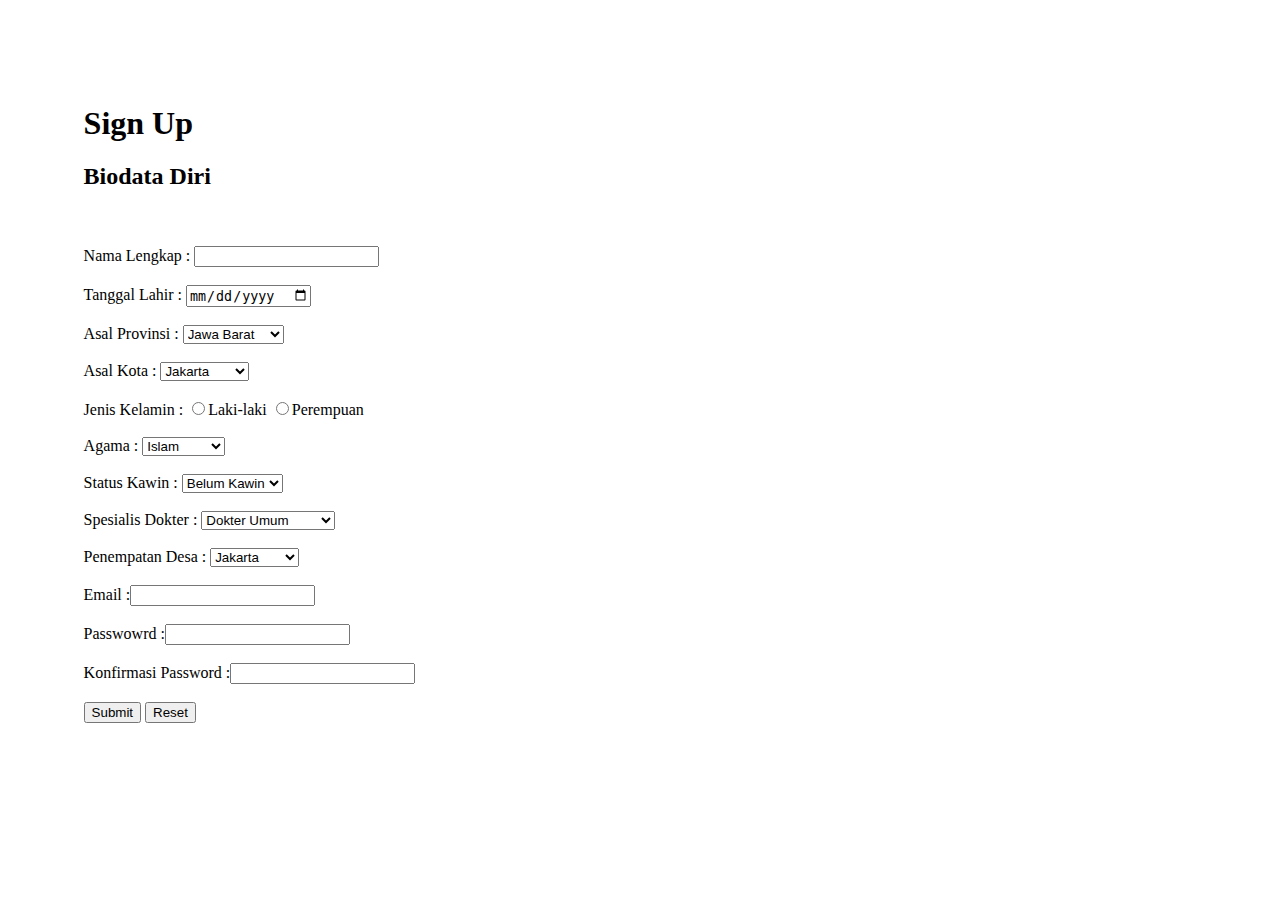
==== index.html @ 03dfbf88 "Rename index1.html to index.html" ====
<!DOCTYPE html>
<html>
<head>
	<style>
		body{
			background-image: url(background.jpg);
			background-position:screen;
			background-size:cover;
			border: rgba(0,-10,10,-10);px solid #0000;
			padding: 2cm 2cm;}
	<title>Form Sign in</title>
		
	</style>
	
</head>
<body>
	<form>
		<p><h1>Sign Up</h1><style type=""></style>
		<h2>
			Biodata Diri
		</h2>
		<br></br>
<tr>
<td>Nama Lengkap</td>
<td>: <input type="text" name="nama"></td>
</tr>
<br>
</br>
<tr>
<td>Tanggal Lahir</td>
<td>: <input placeholder="DD/MM/YYYY" type="date" name="ttl">
<br>
</br>
<tr>
<td>Asal Provinsi</td>
<td>: <select name=" Asal Provinsi"></td>
<option value="Jawa Barat">Jawa Barat</option>
<option value="Jawa Tengah">Jawa Tengah</option>
<option value="Jawa Timur">Jawa Timur</option>
</select></td></tr>
<br>
</br>
<tr>
<td>Asal Kota</td>
<td>: <select name=" Asal Kota"></td>
<option value="Jakarta">Jakarta</option>
<option value="Bandung">Bandung</option>s
<option value="Yogyakarta">Yogyakarta</option>
<option value=Semarang>Semarang</option>
<option value="Surabaya">Surabaya</option>
<option value="Jember">Jember</option>
</select></td></tr>
<br>
</br>
<td>Jenis Kelamin</td>
<td>: <input type="Radio" name="Jenis Kelamin" value="Laki-laki">Laki-laki <input type="Radio" name="Jenis Kelamin" value="Permpuan">Perempuan
</td></tr>
<br>
</br>
<tr>
<td>Agama</td>
<td>: <select name="Agama"></td>
<option value="Islam">Islam</option>
<option value="Kristen">Kristen</option>
<option value="Katholik">Katholik</option>
<option value="Budha">Budha</option>
<option value="Hindu">Hindu</option>
<option value="Konghucu">Konghucu</option>
</select></td></tr>
<br>
</br>
<tr>
<td>Status Kawin</td>
<td>: <select name="Status Kawin"></td>
<option value="Belum Kawin">Belum Kawin</option>
<option value="Sudah Kawin">Sudah Kawin</option>
</select></td></tr>
<br>
</br>
<tr>
<td>Spesialis Dokter</td>
<td>: <select name="Spesialis Dokter">
<option value="Dokter Umum">Dokter Umum</option>
<option value="Dokter THT">Dokter THT</option>
<option value="Dokter Kandungan">Dokter Kandungan</option>
<option value="Dokter Anak">Dokter Anak</option>
<option value="Dokter Jantung">Dokter Jantung</option>
</select></td></tr>
<br>
</br>
<tr>
<td>Penempatan Desa</td>
<td> : <select name="Penempatan Desa">
<option value="Jakarta">Jakarta</option>
<option value="Bandung">Bandung</option>
<option value="Yogyakarta">Yogyakarta</option>
<option value=Semarang>Semarang</option>
<option value="Surabaya">Surabaya</option>
<option value="Jember">Jember</option>
<option value=""></option>
</select></td></tr>
<br>
</br>
<tr>
<td>Email</td>
<td> :<input type="Email">
</tr></td>
<br>
</br>	
</tr>
<td>Passwowrd</td>
<td> :<input type="password">
</tr></td>
<br>
</br>
<td>Konfirmasi Password</td>
<td>:<input type="Password">
</tr></td>
<br>
</br>	
</tr>
<td><input type="submit">
</td>
<td><input type="reset">
</td>
</form>
</body>
</style>
</head>
</html>
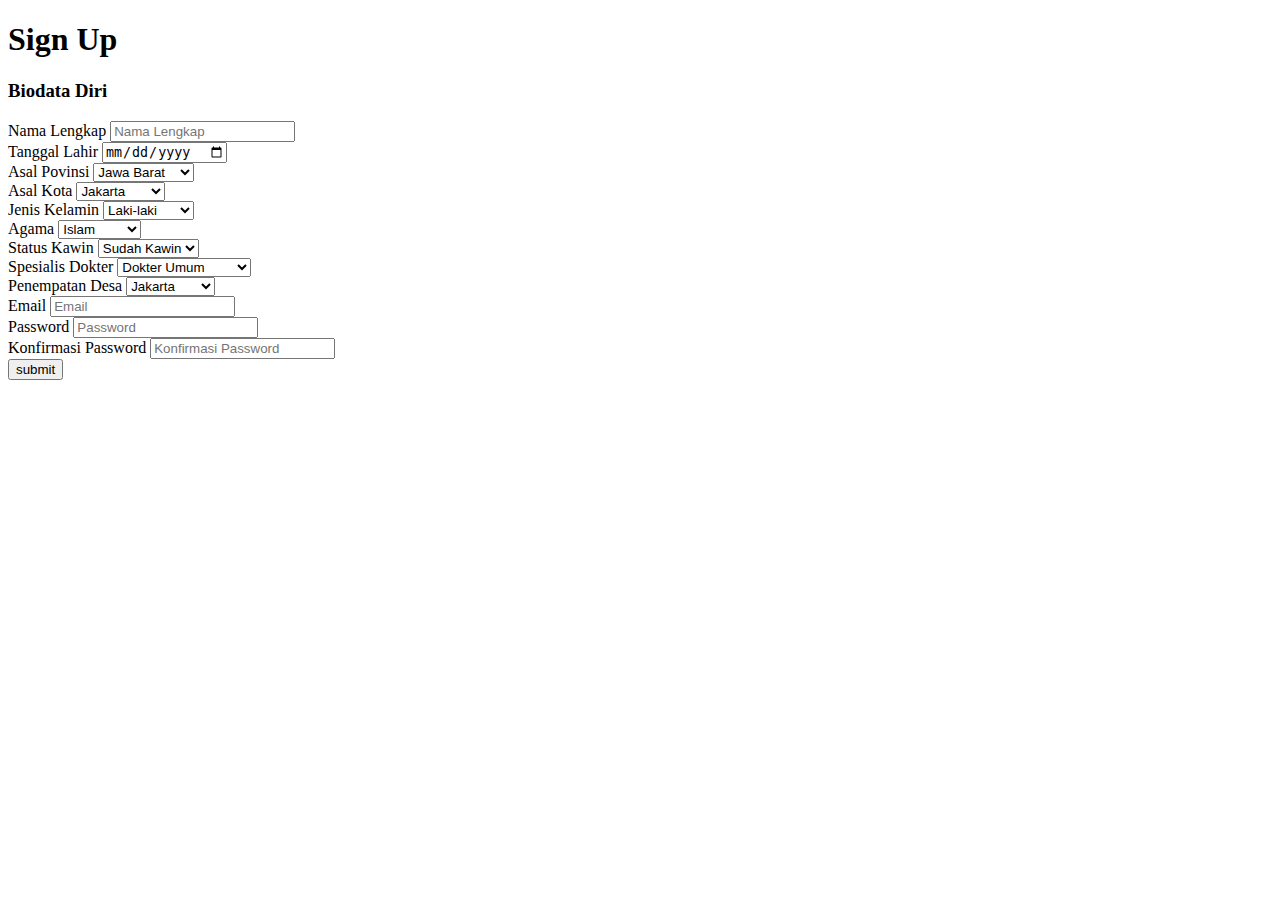
==== commit 7ee609ce: "Update index.html" ====
--- a/index.html
+++ b/index.html
@@ -1,65 +1,45 @@
 <!DOCTYPE html>
 <html>
 <head>
-	<style>
-		body{
-			background-image: url(background.jpg);
-			background-position:screen;
-			background-size:cover;
-			border: rgba(0,-10,10,-10);px solid #0000;
-			padding: 2cm 2cm;}
-	<title>Form Sign in</title>
-		
-	</style>
-	
-</head>
-<body>
-	<form>
-		<p><h1>Sign Up</h1><style type=""></style>
-		<h2>
-			Biodata Diri
-		</h2>
-		<br></br>
-<tr>
-<td>Nama Lengkap</td>
-<td>: <input type="text" name="nama"></td>
-</tr>
-<br>
-</br>
-<tr>
-<td>Tanggal Lahir</td>
-<td>: <input placeholder="DD/MM/YYYY" type="date" name="ttl">
-<br>
-</br>
-<tr>
-<td>Asal Provinsi</td>
-<td>: <select name=" Asal Provinsi"></td>
+<link rel="stylesheet" type="text/css" href="save.css">
+  </head>
+  <div class="kotak_login" >
+  <h1 class="tulisan_login">Sign Up</style></h1>
+  <h3 class="tulisan_login">Biodata Diri</h3>
+</div>
+ <div class="kotak_atas" >
+  <form>
+    <label>Nama Lengkap</label>
+    <input type="text" name="namalengkap" class="form_login" placeholder="Nama Lengkap">
+    <br>
+    <label>Tanggal Lahir</label>
+    <input type="date" name="tanggallahir" class="form_login" placeholder="DD/MM/YYYY">
+    <br>
+    <label>Asal Povinsi</label>
+<td><select class="form_login" name=" Asal Provinsi"></td>
 <option value="Jawa Barat">Jawa Barat</option>
 <option value="Jawa Tengah">Jawa Tengah</option>
 <option value="Jawa Timur">Jawa Timur</option>
 </select></td></tr>
 <br>
-</br>
-<tr>
-<td>Asal Kota</td>
-<td>: <select name=" Asal Kota"></td>
+    <label>Asal Kota</label>
+<td><select class="form_login" name=" asalkota"></td>
 <option value="Jakarta">Jakarta</option>
-<option value="Bandung">Bandung</option>s
+<option value="Bandung">Bandung</option>
 <option value="Yogyakarta">Yogyakarta</option>
 <option value=Semarang>Semarang</option>
 <option value="Surabaya">Surabaya</option>
 <option value="Jember">Jember</option>
 </select></td></tr>
 <br>
-</br>
-<td>Jenis Kelamin</td>
-<td>: <input type="Radio" name="Jenis Kelamin" value="Laki-laki">Laki-laki <input type="Radio" name="Jenis Kelamin" value="Permpuan">Perempuan
-</td></tr>
+ <label>Jenis Kelamin</label>
+ <td><select class="form_login" name="jeniskelamin"></td>
+<option value="Laki-laki">Laki-laki</option>
+<option value="Perempuan">Perempuan</option>
+</select></td></tr>
 <br>
-</br>
-<tr>
-<td>Agama</td>
-<td>: <select name="Agama"></td>
+ <label>Agama</label>
+<td><select class="form_login" name="Agama"></td>
 <option value="Islam">Islam</option>
 <option value="Kristen">Kristen</option>
 <option value="Katholik">Katholik</option>
@@ -68,63 +48,44 @@
 <option value="Konghucu">Konghucu</option>
 </select></td></tr>
 <br>
-</br>
-<tr>
-<td>Status Kawin</td>
-<td>: <select name="Status Kawin"></td>
-<option value="Belum Kawin">Belum Kawin</option>
-<option value="Sudah Kawin">Sudah Kawin</option>
+<label>Status Kawin</label>
+<td><select class="form_login" name="StatusKawin"></td>
+<option value="Sudah_Kawin">Sudah Kawin</option>
+<option value="Belum_Kawin">Belum Kawin</option>
 </select></td></tr>
 <br>
-</br>
-<tr>
-<td>Spesialis Dokter</td>
-<td>: <select name="Spesialis Dokter">
-<option value="Dokter Umum">Dokter Umum</option>
-<option value="Dokter THT">Dokter THT</option>
-<option value="Dokter Kandungan">Dokter Kandungan</option>
-<option value="Dokter Anak">Dokter Anak</option>
-<option value="Dokter Jantung">Dokter Jantung</option>
+ <label>Spesialis Dokter</label>
+<td><select class="form_login" name="Spesialisdokter"></td>
+<option value="Dokte_Umum">Dokter Umum</option>
+<option value="Dokter_THT">Dokter THT</option>
+<option value="Dokter_Kandungan">Dokter Kandungan</option>
+<option value="Dokter_Anak">Dokter Anak</option>
+<option value="Dokter_Jantung">Dokter Jantung</option>
 </select></td></tr>
 <br>
-</br>
-<tr>
-<td>Penempatan Desa</td>
-<td> : <select name="Penempatan Desa">
+ <label>Penempatan Desa</label>
+<td><select class="form_login" name="PenempatanDesa"></td>
 <option value="Jakarta">Jakarta</option>
 <option value="Bandung">Bandung</option>
 <option value="Yogyakarta">Yogyakarta</option>
 <option value=Semarang>Semarang</option>
 <option value="Surabaya">Surabaya</option>
 <option value="Jember">Jember</option>
-<option value=""></option>
 </select></td></tr>
 <br>
-</br>
-<tr>
-<td>Email</td>
-<td> :<input type="Email">
-</tr></td>
-<br>
-</br>	
-</tr>
-<td>Passwowrd</td>
-<td> :<input type="password">
-</tr></td>
-<br>
-</br>
-<td>Konfirmasi Password</td>
-<td>:<input type="Password">
-</tr></td>
-<br>
-</br>	
-</tr>
-<td><input type="submit">
-</td>
-<td><input type="reset">
-</td>
-</form>
-</body>
-</style>
+<label>Email</label>
+  <input type="Email" name="Email" class="form_login" placeholder="Email">
+  <br>
+<label>Password</label>
+  <input type="Password" name="password" class="form_login" placeholder="Password">
+  <br>
+<label>Konfirmasi Password</label>
+  <input type="Password" name="password" class="form_login" placeholder="Konfirmasi Password">
+  <br>
+ <input type="submit" class="tombol_login" value="submit">
+ 
+  </form>
+
+</div>
 </head>
 </html>
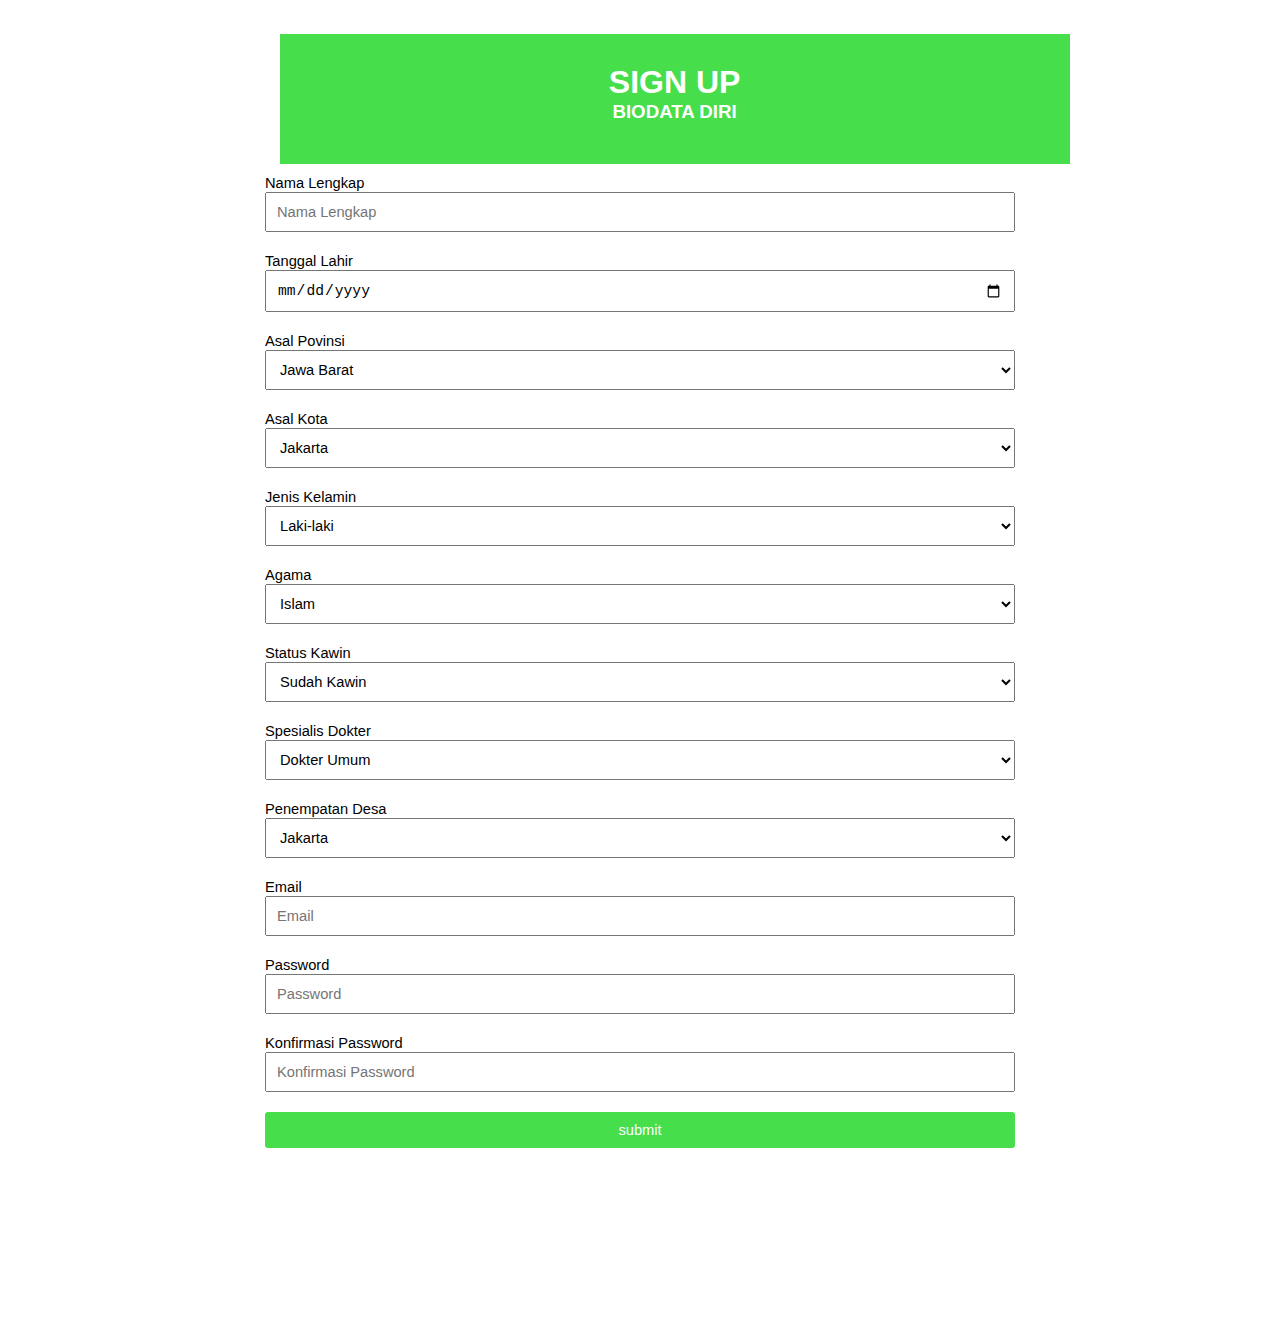
==== commit d3683033: "Update index.html" ====
--- a/index.html
+++ b/index.html
@@ -1,7 +1,7 @@
 <!DOCTYPE html>
 <html>
 <head>
-<link rel="stylesheet" type="text/css" href="save.css">
+<link rel="stylesheet" type="text/css" href="style.css">
   </head>
   <div class="kotak_login" >
   <h1 class="tulisan_login">Sign Up</style></h1>
--- a/style.css
+++ b/style.css
@@ -0,0 +1,71 @@
+body{
+  font-family: sans-serif;
+
+  background-image: url(background.jpg);
+      background-position:screen;
+      background-size:cover;
+      border: rgba(0,-10,10,-10);
+      padding: 2cm 2cm;
+    }
+}
+ 
+h1{
+  text-align: center;
+  /*ketebalan font*/
+  font-weight: 300;
+
+}
+ 
+.tulisan_login{
+  text-align: center;
+  /*membuat semua huruf menjadi kapital*/
+  text-transform: uppercase;
+  margin: 0px;
+  color: white;
+}
+ 
+.kotak_login{
+  width: 750px ;
+  height: 70px;
+  background: #46de4b;
+  /*meletakkan form ke tengah*/
+  margin: -50px 196px;
+  padding: 30px 20px;
+  position: absolute;
+}
+.kotak_atas{
+  width: 750px;
+  background: white;
+  /*meletakkan form ke tengah*/
+  margin: 60px auto;
+  padding: 30px 20px;
+}
+ 
+label{
+  font-size: 11pt;
+}
+ 
+.form_login{
+  /*membuat lebar form penuh*/
+  box-sizing : border-box;
+  width: 100%;
+  padding: 10px;
+  font-size: 11pt;
+  margin-bottom: 20px;
+}
+ 
+.tombol_login{
+  background: #46de4b;
+  color: white;
+  font-size: 11pt;
+  width: 100%;
+  border: none;
+  border-radius: 3px;
+  padding: 10px 20px;
+}
+ 
+.link{
+  color: #232323;
+  text-decoration: none;
+  font-size: 10pt;
+}
